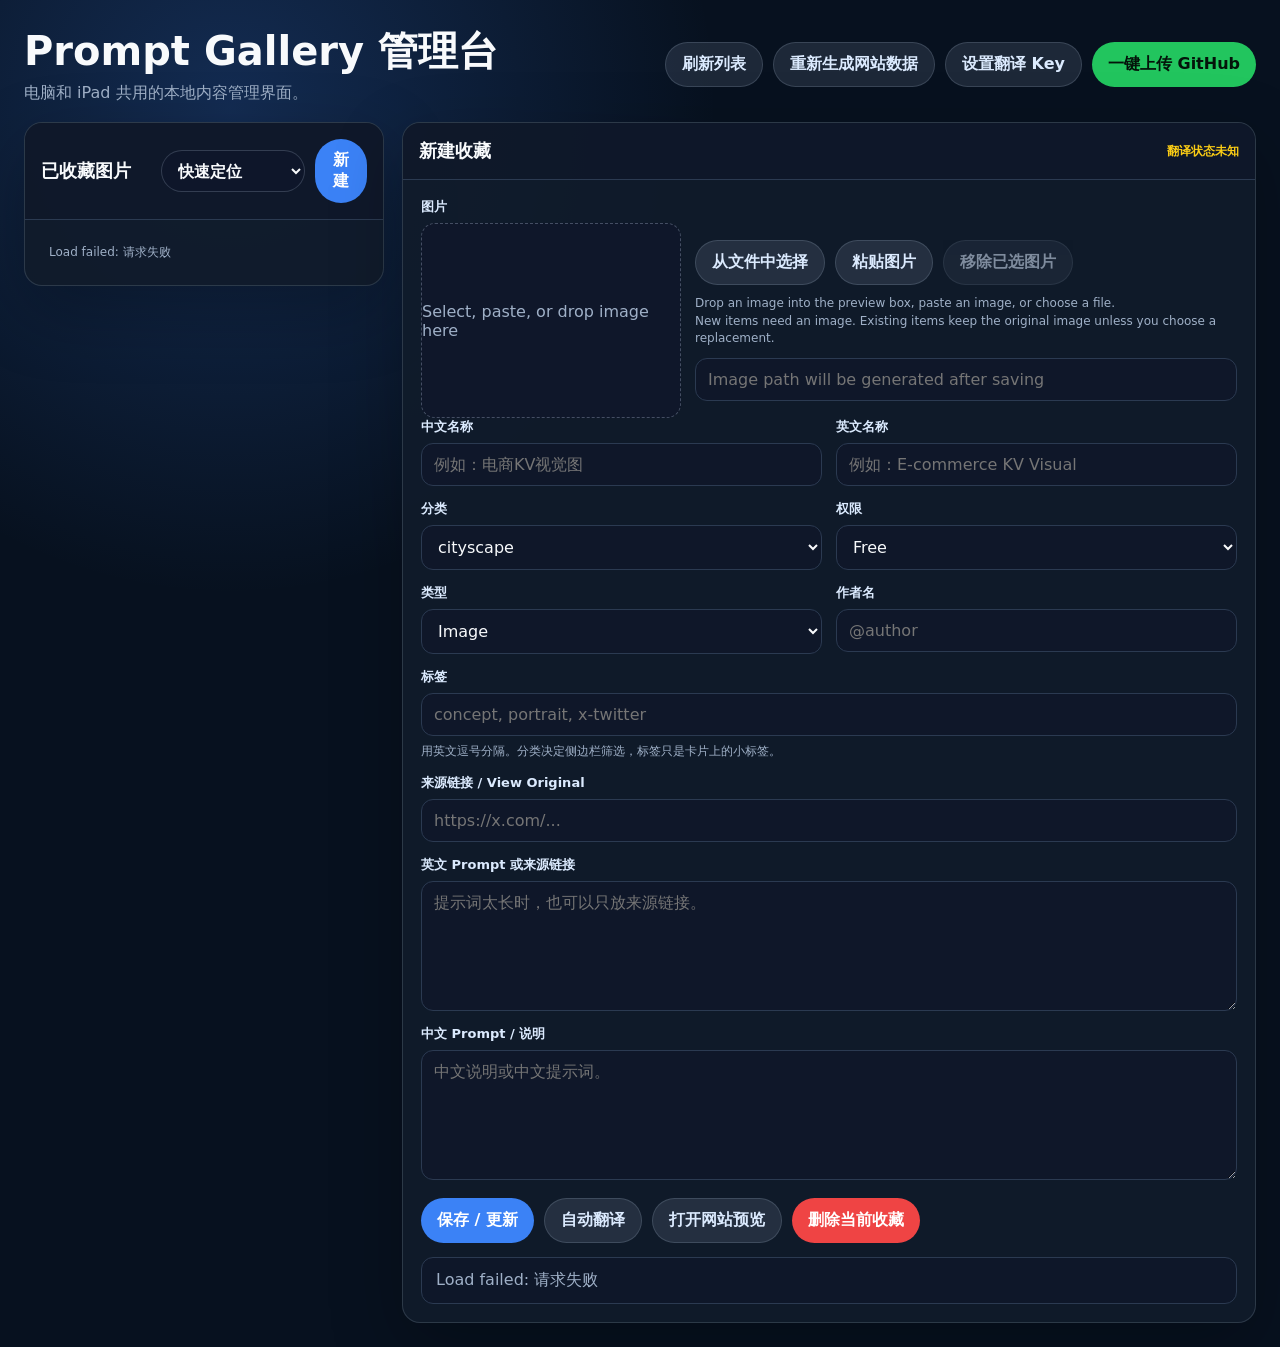
==== admin/index.html @ 97b7611a "Separate private prompts and fix bilingual tags" ====
<!doctype html>
<html lang="zh-CN">
<head>
  <meta charset="utf-8" />
  <meta name="viewport" content="width=device-width, initial-scale=1" />
  <title>Prompt Gallery 管理台</title>
  <style>
    :root {
      color-scheme: dark;
      --bg: #07111f;
      --panel: #111c2b;
      --panel-2: #172538;
      --line: #2b3a51;
      --text: #f8fafc;
      --muted: #9fb0c7;
      --blue: #3b82f6;
      --green: #22c55e;
      --red: #ef4444;
      --yellow: #facc15;
    }

    * { box-sizing: border-box; }
    body {
      margin: 0;
      min-height: 100vh;
      background: radial-gradient(circle at 18% 8%, rgba(59,130,246,.24), transparent 30%), var(--bg);
      color: var(--text);
      font-family: Inter, ui-sans-serif, system-ui, -apple-system, BlinkMacSystemFont, "Segoe UI", sans-serif;
    }

    button, input, select, textarea { font: inherit; }
    button { cursor: pointer; }

    .app-shell { max-width: 1420px; margin: 0 auto; padding: 24px; }
    .topbar {
      display: flex;
      justify-content: space-between;
      align-items: center;
      gap: 16px;
      margin-bottom: 18px;
    }
    .brand h1 { margin: 0 0 4px; font-size: clamp(26px, 4vw, 40px); }
    .brand p { margin: 0; color: var(--muted); }
    .actions { display: flex; flex-wrap: wrap; gap: 10px; justify-content: flex-end; }

    .layout {
      display: grid;
      grid-template-columns: minmax(280px, 360px) minmax(0, 1fr);
      gap: 18px;
      align-items: start;
    }

    .panel {
      background: rgba(17, 28, 43, .92);
      border: 1px solid rgba(148, 163, 184, .22);
      border-radius: 18px;
      box-shadow: 0 24px 70px rgba(0, 0, 0, .26);
      overflow: hidden;
    }

    .panel-header {
      display: flex;
      justify-content: space-between;
      align-items: center;
      gap: 12px;
      padding: 16px;
      border-bottom: 1px solid var(--line);
      background: rgba(15, 23, 42, .64);
    }
    .panel-header h2 { margin: 0; font-size: 18px; }

    .prompt-list { max-height: calc(100vh - 170px); overflow: auto; padding: 10px; }
    .prompt-item {
      width: 100%;
      display: grid;
      grid-template-columns: 74px minmax(0, 1fr);
      gap: 12px;
      padding: 10px;
      border: 1px solid transparent;
      border-radius: 14px;
      background: transparent;
      color: inherit;
      text-align: left;
    }
    .prompt-item:hover, .prompt-item.is-active { background: rgba(59, 130, 246, .12); border-color: rgba(96, 165, 250, .32); }
    .prompt-item img { width: 74px; height: 58px; object-fit: cover; border-radius: 10px; background: #0f172a; }
    .prompt-item strong { display: block; overflow: hidden; text-overflow: ellipsis; white-space: nowrap; }
    .prompt-item span { display: block; color: var(--muted); font-size: 13px; margin-top: 4px; }

    form { padding: 18px; }
    .form-grid { display: grid; grid-template-columns: repeat(2, minmax(0, 1fr)); gap: 14px; }
    .field { display: flex; flex-direction: column; gap: 7px; }
    .field.full { grid-column: 1 / -1; }
    label { color: #dbeafe; font-weight: 700; font-size: 13px; }
    input, select, textarea {
      width: 100%;
      border: 1px solid var(--line);
      border-radius: 12px;
      background: rgba(15, 23, 42, .82);
      color: var(--text);
      padding: 11px 12px;
      outline: none;
    }
    input:focus, select:focus, textarea:focus { border-color: #60a5fa; box-shadow: 0 0 0 3px rgba(96, 165, 250, .16); }
    textarea { min-height: 130px; resize: vertical; }
    .hint { color: var(--muted); font-size: 12px; line-height: 1.45; }

    .preview-row { display: grid; grid-template-columns: minmax(170px, 260px) minmax(0, 1fr); gap: 14px; align-items: center; }
    .preview {
      aspect-ratio: 4 / 3;
      border-radius: 14px;
      border: 1px dashed rgba(148, 163, 184, .4);
      background: #0f172a;
      overflow: hidden;
      display: flex;
      align-items: center;
      justify-content: center;
      color: var(--muted);
    }
    .preview img { width: 100%; height: 100%; object-fit: contain; }

    .btn {
      border: 0;
      border-radius: 999px;
      padding: 11px 16px;
      color: white;
      background: #334155;
      font-weight: 800;
      min-height: 42px;
    }
    .btn.primary { background: var(--blue); }
    .btn.green { background: var(--green); color: #04130a; }
    .btn.red { background: var(--red); }
    .btn.ghost { background: rgba(148, 163, 184, .16); color: #dbeafe; border: 1px solid rgba(148, 163, 184, .24); }
    .btn:disabled { opacity: .55; cursor: not-allowed; }

    .form-actions { display: flex; flex-wrap: wrap; gap: 10px; margin-top: 18px; }
    .status {
      margin-top: 14px;
      min-height: 42px;
      padding: 12px 14px;
      border-radius: 12px;
      background: rgba(15, 23, 42, .72);
      border: 1px solid var(--line);
      color: var(--muted);
      white-space: pre-wrap;
    }

    .badge { color: var(--yellow); font-size: 12px; font-weight: 800; }

    .panel-header-actions { display: flex; align-items: center; gap: 10px; min-width: 0; }
    .jump-select {
      max-width: 170px;
      min-height: 42px;
      border-radius: 999px;
      padding: 8px 34px 8px 12px;
      background: rgba(15, 23, 42, .86);
      color: var(--text);
      border: 1px solid rgba(148, 163, 184, .28);
      font-weight: 700;
    }
    .preview { transition: border-color .18s ease, box-shadow .18s ease, background .18s ease; }
    .preview.is-dragging {
      border-color: #60a5fa;
      background: rgba(37, 99, 235, .16);
      box-shadow: 0 0 0 4px rgba(96, 165, 250, .13);
    }
    .upload-actions { display: flex; flex-wrap: wrap; gap: 10px; align-items: center; }
    .file-name { color: var(--muted); font-size: 12px; line-height: 1.45; }
    .visually-hidden {
      position: absolute;
      width: 1px;
      height: 1px;
      padding: 0;
      margin: -1px;
      overflow: hidden;
      clip: rect(0, 0, 0, 0);
      white-space: nowrap;
      border: 0;
    }

    @media (max-width: 880px) {
      .app-shell { padding: 16px; }
      .topbar, .actions { align-items: stretch; flex-direction: column; }
      .layout { grid-template-columns: 1fr; }
      .prompt-list { max-height: 360px; }
      .panel-header-actions { width: 100%; justify-content: space-between; }
      .jump-select { flex: 1; max-width: none; }
      .form-grid, .preview-row { grid-template-columns: 1fr; }
    }
  </style>
</head>
<body>
  <main class="app-shell">
    <header class="topbar">
      <div class="brand">
        <h1>Prompt Gallery 管理台</h1>
        <p>电脑和 iPad 共用的本地内容管理界面。</p>
      </div>
      <div class="actions">
        <button class="btn ghost" id="refreshBtn" type="button">刷新列表</button>
        <button class="btn ghost" id="buildBtn" type="button">重新生成网站数据</button>
        <button class="btn ghost" id="settingsBtn" type="button">设置翻译 Key</button>
        <button class="btn green" id="publishBtn" type="button">一键上传 GitHub</button>
      </div>
    </header>

    <section class="layout">
      <aside class="panel">
        <div class="panel-header">
          <h2>&#24050;&#25910;&#34255;&#22270;&#29255;</h2>
          <div class="panel-header-actions">
            <select class="jump-select" id="promptJump" aria-label="Quick jump">
              <option value="">&#24555;&#36895;&#23450;&#20301;</option>
            </select>
            <button class="btn primary" id="newBtn" type="button">&#26032;&#24314;</button>
          </div>
        </div>
        <div class="prompt-list" id="promptList"><div class="hint" style="padding:14px">Loading saved records...</div></div>
      </aside>

      <section class="panel">
        <div class="panel-header">
          <h2 id="formTitle">新建收藏</h2>
          <span class="badge" id="modeBadge">本地保存</span>
        </div>
        <form id="promptForm">
          <input id="id" type="hidden" />
          <div class="field full">
            <label>图片</label>
            <div class="preview-row">
              <div class="preview" id="imagePreview" tabindex="0" contenteditable="true" role="button" aria-label="Paste, select, or drop image here">Select, paste, or drop image here</div>
              <div>
                <input class="visually-hidden" id="imageFile" accept="image/*" type="file" />
                <div class="upload-actions">
                  <button class="btn ghost" id="chooseImageBtn" type="button">&#20174;&#25991;&#20214;&#20013;&#36873;&#25321;</button>
                  <button class="btn ghost" id="pasteImageBtn" type="button">&#31896;&#36148;&#22270;&#29255;</button>
                  <button class="btn ghost" id="clearImageBtn" type="button" disabled>&#31227;&#38500;&#24050;&#36873;&#22270;&#29255;</button>
                  <span class="file-name" id="imageFileName">Drop an image into the preview box, paste an image, or choose a file.</span>
                </div>
                <div class="hint">New items need an image. Existing items keep the original image unless you choose a replacement.</div>
                <input id="image" placeholder="Image path will be generated after saving" readonly style="margin-top:10px" />
              </div>
            </div>
          </div>

          <div class="form-grid">
            <div class="field">
              <label for="titleZh">中文名称</label>
              <input id="titleZh" placeholder="例如：电商KV视觉图" />
            </div>
            <div class="field">
              <label for="title">英文名称</label>
              <input id="title" placeholder="例如：E-commerce KV Visual" />
            </div>
            <div class="field">
              <label for="category">分类</label>
              <select id="category">
                <option value="cityscape">cityscape</option>
                <option value="portrait">portrait</option>
                <option value="scene">scene</option>
                <option value="concept">concept</option>
                <option value="design">design</option>
                <option value="product">product</option>
                <option value="commercial">commercial</option>
                <option value="workflow">workflow</option>
                <option value="tutorial">tutorial</option>
              </select>
            </div>
            <div class="field">
              <label for="access">权限</label>
              <select id="access">
                <option value="Free">Free</option>
                <option value="Premium">Premium</option>
              </select>
            </div>
            <div class="field">
              <label for="type">类型</label>
              <select id="type">
                <option value="Image">Image</option>
                <option value="Video">Video</option>
              </select>
            </div>
            <div class="field">
              <label for="author">作者名</label>
              <input id="author" placeholder="@author" />
            </div>
            <div class="field full">
              <label for="tags">标签</label>
              <input id="tags" placeholder="concept, portrait, x-twitter" />
              <div class="hint">用英文逗号分隔。分类决定侧边栏筛选，标签只是卡片上的小标签。</div>
            </div>
            <div class="field full">
              <label for="originalUrl">来源链接 / View Original</label>
              <input id="originalUrl" placeholder="https://x.com/..." />
            </div>
            <div class="field full">
              <label for="prompt">英文 Prompt 或来源链接</label>
              <textarea id="prompt" placeholder="提示词太长时，也可以只放来源链接。"></textarea>
            </div>
            <div class="field full">
              <label for="promptZh">中文 Prompt / 说明</label>
              <textarea id="promptZh" placeholder="中文说明或中文提示词。"></textarea>
            </div>
          </div>

          <div class="form-actions">
            <button class="btn primary" id="saveBtn" type="submit">保存 / 更新</button>
            <button class="btn ghost" id="translateBtn" type="button">自动翻译</button>
            <button class="btn ghost" id="openSiteBtn" type="button">打开网站预览</button>
            <button class="btn red" id="deleteBtn" type="button">删除当前收藏</button>
          </div>
          <div class="status" id="status">准备就绪。</div>
        </form>
      </section>
    </section>
  </main>

  <script>
    const $ = id => document.getElementById(id);
    const fields = ['id','title','titleZh','author','category','type','access','tags','image','originalUrl','prompt','promptZh'];
    let prompts = [];
    let categories = [];
    let selectedId = '';
    let selectedImageFile = null;
    let previewObjectUrl = '';
    let translationSettings = { hasOpenAIKey: false, model: 'gpt-4.1-mini' };

    function setStatus(message) { $('status').textContent = message; }
    function setListMessage(message) { $('promptList').innerHTML = '<div class="hint" style="padding:14px">' + escapeHtml(message) + '</div>'; }
    function optionHTML(value) { return `<option value="${escapeHtml(value)}">${escapeHtml(value)}</option>`; }
    function escapeHtml(value) { return String(value || '').replace(/[&<>"']/g, ch => ({'&':'&amp;','<':'&lt;','>':'&gt;','"':'&quot;',"'":'&#039;'}[ch])); }

    async function api(path, options = {}) {
      if (location.protocol === 'file:') {
        throw new Error('Please open the admin from http://localhost:8787/admin, not by double-clicking admin/index.html.');
      }
      const res = await fetch(path, {
        ...options,
        headers: { 'Content-Type': 'application/json', ...(options.headers || {}) }
      });
      const data = await res.json().catch(() => ({}));
      if (!res.ok) throw new Error(data.error || data.detail || '请求失败');
      return data;
    }

    async function load() {
      const data = await api('/api/prompts');
      prompts = data.prompts || [];
      categories = data.categories || [];
      $('category').innerHTML = categories.map(optionHTML).join('');
      $('access').innerHTML = (data.access || ['Free','Premium']).map(optionHTML).join('');
      $('type').innerHTML = (data.types || ['Image','Video']).map(optionHTML).join('');
      renderList();
      if (!selectedId) newPrompt();
      setStatus(`已载入 ${prompts.length} 条收藏。`);
    }

    function renderList() {
      const jump = $('promptJump');
      if (jump) {
        jump.innerHTML = '<option value="">&#24555;&#36895;&#23450;&#20301;</option>' + prompts.map(item =>
          '<option value="' + escapeHtml(item.id) + '">' + escapeHtml(item.titleZh || item.title || 'Untitled') + '</option>'
        ).join('');
        jump.value = selectedId || '';
      }
      $('promptList').innerHTML = prompts.map(item =>
        '<button class="prompt-item ' + (item.id === selectedId ? 'is-active' : '') + '" data-id="' + escapeHtml(item.id) + '" type="button">' +
          '<img src="/' + escapeHtml(item.image || '') + '" alt="" />' +
          '<span><strong>' + escapeHtml(item.titleZh || item.title || 'Untitled') + '</strong><span>' + escapeHtml(item.category || '') + ' - ' + escapeHtml(item.access || '') + '</span></span>' +
        '</button>'
      ).join('') || '<div class="hint" style="padding:14px">No saved prompt records yet. This list shows records, not loose files in assets/images.</div>';
      document.querySelectorAll('.prompt-item').forEach(btn => btn.addEventListener('click', () => editPrompt(btn.dataset.id)));
      const active = document.querySelector('.prompt-item.is-active');
      if (active) active.scrollIntoView({ block: 'nearest' });
    }

    function setPreview(src) {
      $('imagePreview').innerHTML = src ? '<img src="' + src + '" alt="Preview" />' : 'Select, paste, or drop image here';
    }

    function setSelectedImageFile(file, sourceLabel = 'Image') {
      if (!file) return;
      if (!file.type || !file.type.startsWith('image/')) {
        setStatus('Please choose an image file.');
        return;
      }
      if (previewObjectUrl) URL.revokeObjectURL(previewObjectUrl);
      selectedImageFile = file;
      previewObjectUrl = URL.createObjectURL(file);
      setPreview(previewObjectUrl);
      $('imageFileName').textContent = sourceLabel + ': ' + (file.name || 'pasted image') + '. Save to attach it to this record.';
      $('clearImageBtn').disabled = false;
    }

    function clearSelectedImageFile() {
      if (previewObjectUrl) URL.revokeObjectURL(previewObjectUrl);
      previewObjectUrl = '';
      selectedImageFile = null;
      $('imageFile').value = '';
      const current = prompts.find(item => item.id === selectedId);
      setPreview(current && current.image ? '/' + current.image : '');
      $('imageFileName').textContent = selectedId ? 'Replacement removed. Saving will keep the original image.' : 'Selected image removed. Choose, paste, or drop another image.';
      $('clearImageBtn').disabled = true;
    }

    async function pasteImageFromClipboard() {
      if (!navigator.clipboard || !navigator.clipboard.read) {
        setStatus('This browser does not allow direct image paste here. Click the preview box, then use Ctrl+V or the system Paste command.');
        $('imagePreview').focus();
        return;
      }
      try {
        const clipboardItems = await navigator.clipboard.read();
        for (const item of clipboardItems) {
          const imageType = item.types.find(type => type.startsWith('image/'));
          if (imageType) {
            const blob = await item.getType(imageType);
            const ext = imageType.split('/')[1] || 'png';
            const file = new File([blob], 'pasted-image.' + ext, { type: imageType });
            setSelectedImageFile(file, 'Pasted image');
            return;
          }
        }
        setStatus('Clipboard does not contain an image. Copy an image first, then paste again.');
      } catch (error) {
        setStatus('Paste was blocked by the browser. Click the preview box, then press Ctrl+V or use the system Paste command.');
        $('imagePreview').focus();
      }
    }

    function fill(item = {}) {
      fields.forEach(name => { if ($(name)) $(name).value = Array.isArray(item[name]) ? item[name].join(', ') : (item[name] || ''); });
      $('category').value = item.category || categories[0] || 'concept';
      $('access').value = item.access || 'Free';
      $('type').value = item.type || 'Image';
      selectedId = item.id || '';
      setPreview(item.image ? '/' + item.image : '');
      $('imageFile').value = '';
      selectedImageFile = null;
      if (previewObjectUrl) URL.revokeObjectURL(previewObjectUrl);
      previewObjectUrl = '';
      $('imageFileName').textContent = selectedId ? 'No replacement selected. Saving will keep the original image.' : 'Drop an image into the preview box, paste an image, or choose a file.';
      $('clearImageBtn').disabled = true;
      $('formTitle').textContent = selectedId ? '编辑收藏' : '新建收藏';
      renderList();
    }

    function newPrompt() { fill({ category: 'concept', access: 'Free', type: 'Image', author: '@unknown' }); }
    function editPrompt(id) { const item = prompts.find(p => p.id === id); if (item) fill(item); }


    async function loadSettings() {
      try {
        translationSettings = await api('/api/settings');
        $('modeBadge').textContent = translationSettings.hasOpenAIKey ? `翻译可用 · ${translationSettings.model}` : '翻译未设置';
      } catch (error) {
        $('modeBadge').textContent = '翻译状态未知';
      }
    }

    function translationDirection(item) {
      const needsEn = !!((item.titleZh && !item.title) || (item.promptZh && !item.prompt));
      const needsZh = !!((item.title && !item.titleZh) || (item.prompt && !item.promptZh));
      if (needsEn) return 'zhToEn';
      if (needsZh) return 'enToZh';
      if (item.titleZh || item.promptZh) return 'zhToEn';
      return 'enToZh';
    }

    function applyTranslation(result) {
      const translated = result.item || {};
      if (translated.title && (!$('title').value.trim() || result.direction === 'zhToEn')) $('title').value = translated.title;
      if (translated.titleZh && (!$('titleZh').value.trim() || result.direction === 'enToZh')) $('titleZh').value = translated.titleZh;
      if (translated.prompt && (!$('prompt').value.trim() || result.direction === 'zhToEn')) $('prompt').value = translated.prompt;
      if (translated.promptZh && (!$('promptZh').value.trim() || result.direction === 'enToZh')) $('promptZh').value = translated.promptZh;
    }

    function fileToDataUrl(file) {
      return new Promise((resolve, reject) => {
        if (!file) return resolve(null);
        const reader = new FileReader();
        reader.onload = () => resolve(reader.result);
        reader.onerror = reject;
        reader.readAsDataURL(file);
      });
    }

    function formItem() {
      const item = {};
      fields.forEach(name => { if ($(name)) item[name] = $(name).value.trim(); });
      item.tags = $('tags').value.split(',').map(s => s.trim()).filter(Boolean);
      return item;
    }

    $('chooseImageBtn').addEventListener('click', () => $('imageFile').click());
    $('pasteImageBtn').addEventListener('click', pasteImageFromClipboard);
    $('clearImageBtn').addEventListener('click', clearSelectedImageFile);
    $('promptJump').addEventListener('change', event => {
      if (event.target.value) editPrompt(event.target.value);
    });
    $('imageFile').addEventListener('change', () => {
      setSelectedImageFile($('imageFile').files[0] || null, 'Chosen file');
    });
    $('imagePreview').addEventListener('dragover', event => {
      event.preventDefault();
      $('imagePreview').classList.add('is-dragging');
    });
    $('imagePreview').addEventListener('dragleave', () => $('imagePreview').classList.remove('is-dragging'));
    $('imagePreview').addEventListener('drop', event => {
      event.preventDefault();
      $('imagePreview').classList.remove('is-dragging');
      setSelectedImageFile(event.dataTransfer.files && event.dataTransfer.files[0], 'Dropped image');
    });
    document.addEventListener('paste', event => {
      const items = Array.from(event.clipboardData?.items || []);
      const imageItem = items.find(item => item.type && item.type.startsWith('image/'));
      if (imageItem) {
        event.preventDefault();
        setSelectedImageFile(imageItem.getAsFile(), 'Pasted image');
      }
    });

    $('promptForm').addEventListener('submit', async event => {
      event.preventDefault();
      try {
        $('saveBtn').disabled = true;
        setStatus('正在保存并生成网站数据...');
        const dataUrl = await fileToDataUrl(selectedImageFile);
        const result = await api('/api/prompts', {
          method: 'POST',
          body: JSON.stringify({
            item: formItem(),
            imageFile: dataUrl ? { name: selectedImageFile.name, dataUrl } : null
          })
        });
        selectedId = result.item.id;
        await load();
        editPrompt(selectedId);
        setStatus(`已保存：${result.item.titleZh || result.item.title}\n网站数据已重新生成。`);
      } catch (error) {
        setStatus(`保存失败：${error.message}`);
      } finally {
        $('saveBtn').disabled = false;
      }
    });

    $('newBtn').addEventListener('click', newPrompt);
    $('refreshBtn').addEventListener('click', load);
    $('buildBtn').addEventListener('click', async () => {
      try { const result = await api('/api/build', { method: 'POST', body: '{}' }); setStatus(`已重新生成网站数据：${result.built.count} 条。`); }
      catch (error) { setStatus(`生成失败：${error.message}`); }
    });
    $('publishBtn').addEventListener('click', async () => {
      if (!confirm('确定要提交并上传到 GitHub 吗？')) return;
      try {
        $('publishBtn').disabled = true;
        setStatus('正在提交并上传 GitHub...');
        const result = await api('/api/publish', { method: 'POST', body: '{}' });
        setStatus(`上传完成。\n${result.output || ''}`);
      } catch (error) {
        setStatus(`上传失败：${error.message}`);
      } finally {
        $('publishBtn').disabled = false;
      }
    });
    $('settingsBtn').addEventListener('click', async () => {
      const currentModel = translationSettings.model || 'gpt-4.1-mini';
      const key = prompt('请输入 OpenAI API Key。留空会清除本地保存的 Key。', '');
      if (key === null) return;
      const model = prompt('翻译模型', currentModel) || currentModel;
      try {
        translationSettings = await api('/api/settings', { method: 'POST', body: JSON.stringify({ openAIKey: key.trim(), model: model.trim() }) });
        $('modeBadge').textContent = translationSettings.hasOpenAIKey ? `翻译可用 · ${translationSettings.model}` : '翻译未设置';
        setStatus(translationSettings.hasOpenAIKey ? '翻译 Key 已保存到本地电脑，不会上传 GitHub。' : '已清除本地翻译 Key。');
      } catch (error) {
        setStatus(`保存翻译设置失败：${error.message}`);
      }
    });

    $('translateBtn').addEventListener('click', async () => {
      const item = formItem();
      if (!item.title && !item.titleZh && !item.prompt && !item.promptZh) {
        setStatus('请先填写中文或英文标题/Prompt，再点击自动翻译。');
        return;
      }
      try {
        $('translateBtn').disabled = true;
        const direction = translationDirection(item);
        setStatus(direction === 'zhToEn' ? '正在从中文翻译为英文...' : '正在从英文翻译为中文...');
        const result = await api('/api/translate', { method: 'POST', body: JSON.stringify({ item, direction }) });
        applyTranslation(result);
        setStatus(`自动翻译完成。模型：${result.model}。检查无误后点击“保存 / 更新”。`);
      } catch (error) {
        setStatus(`自动翻译失败：${error.message}`);
      } finally {
        $('translateBtn').disabled = false;
      }
    });
    $('deleteBtn').addEventListener('click', async () => {
      const id = $('id').value.trim();
      if (!id) { setStatus('当前是新建内容，还没有可删除的记录。'); return; }
      if (!confirm('确定要删除当前收藏吗？这会从网页中移除它。')) return;
      try {
        $('deleteBtn').disabled = true;
        setStatus('正在删除当前收藏并重新生成网站数据...');
        const result = await api('/api/prompts/delete', { method: 'POST', body: JSON.stringify({ id, deleteImage: true }) });
        selectedId = '';
        await load();
        setStatus(`已删除：${result.deletedId}。${result.imageRemoved ? '图片文件也已删除。' : '没有删除图片文件或图片已不存在。'}`);
      } catch (error) {
        setStatus(`删除失败：${error.message}`);
      } finally {
        $('deleteBtn').disabled = false;
      }
    });
    $('openSiteBtn').addEventListener('click', () => window.open('/index.html', '_blank'));

    loadSettings();
    load().catch(error => {
      setListMessage('Load failed: ' + error.message);
      setStatus('Load failed: ' + error.message);
    });
  </script>
</body>
</html>
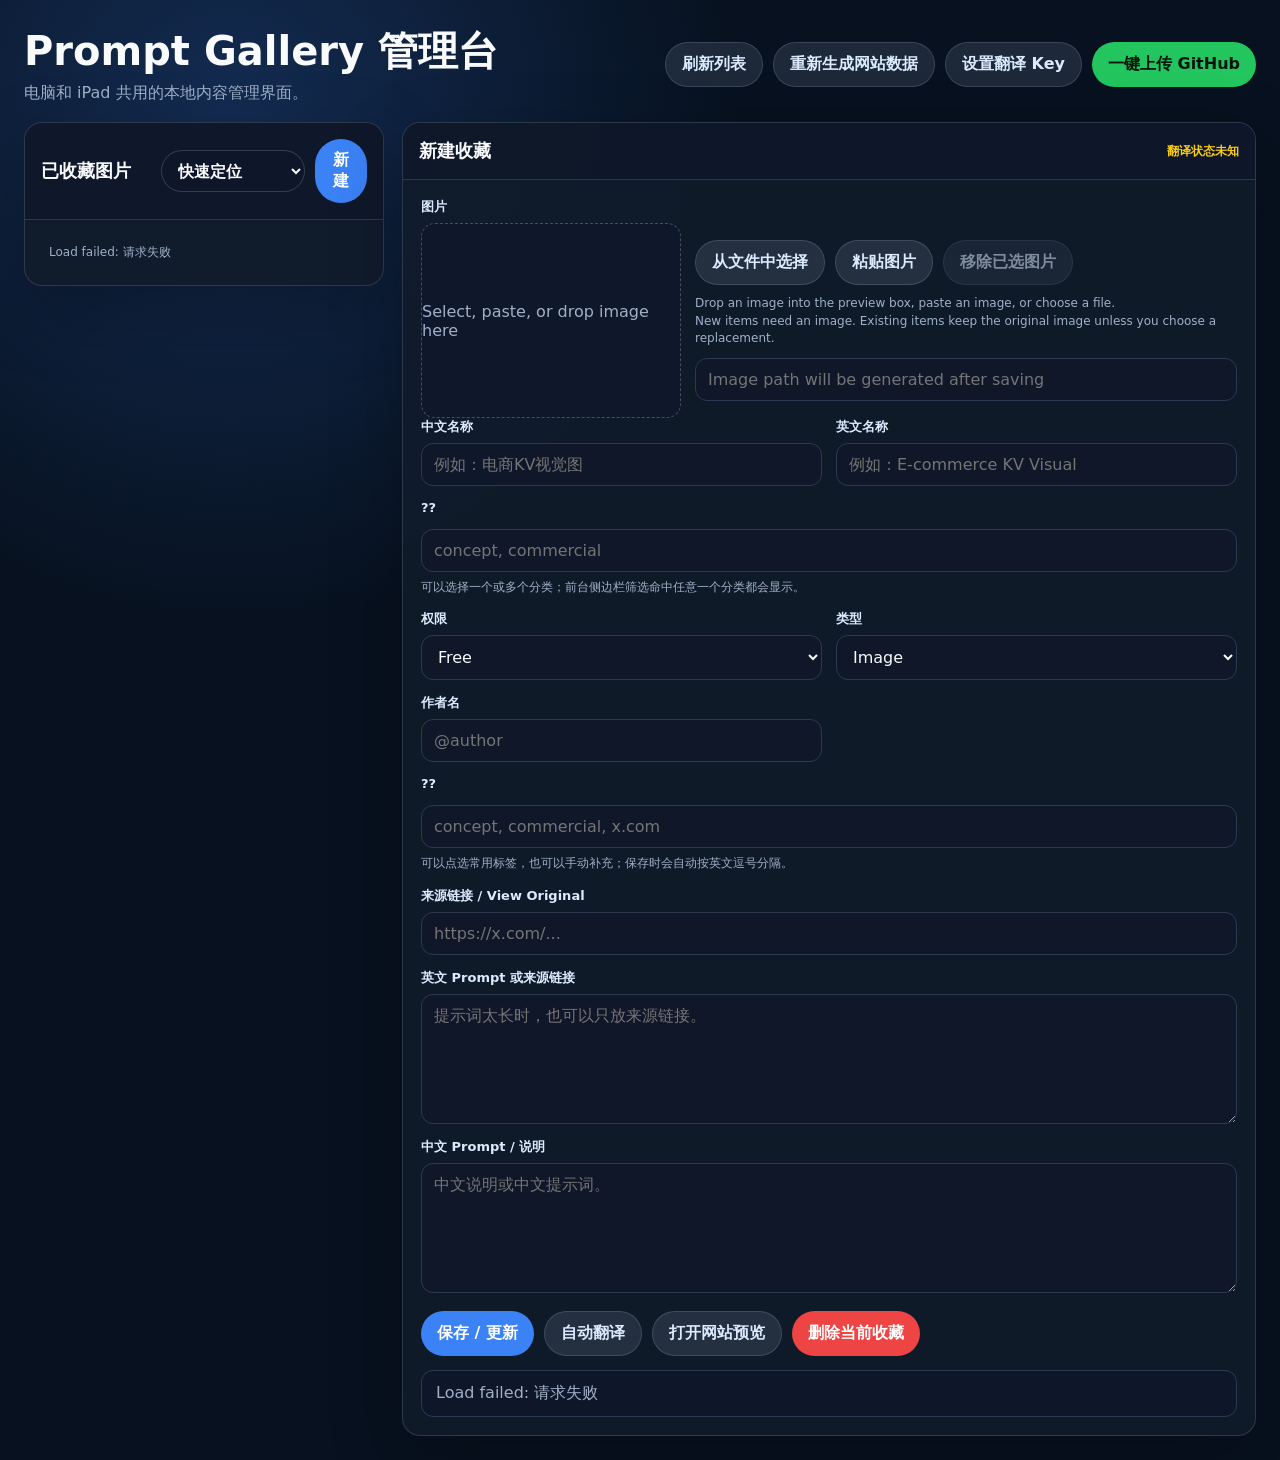
==== commit 5cf33a6a: "Add multi-select categories and tag translations" ====
--- a/admin/index.html
+++ b/admin/index.html
@@ -104,6 +104,29 @@
     input:focus, select:focus, textarea:focus { border-color: #60a5fa; box-shadow: 0 0 0 3px rgba(96, 165, 250, .16); }
     textarea { min-height: 130px; resize: vertical; }
     .hint { color: var(--muted); font-size: 12px; line-height: 1.45; }
+    .choice-grid { display: flex; flex-wrap: wrap; gap: 8px; }
+    .choice-pill { position: relative; display: inline-flex; align-items: center; }
+    .choice-pill input { position: absolute; opacity: 0; pointer-events: none; }
+    .choice-pill span {
+      display: inline-flex;
+      align-items: center;
+      min-height: 36px;
+      padding: 7px 12px;
+      border-radius: 999px;
+      border: 1px solid rgba(148, 163, 184, .28);
+      background: rgba(30, 41, 59, .78);
+      color: #dbeafe;
+      font-size: 13px;
+      font-weight: 750;
+      cursor: pointer;
+      user-select: none;
+    }
+    .choice-pill input:checked + span {
+      border-color: rgba(96, 165, 250, .9);
+      background: rgba(37, 99, 235, .34);
+      color: #fff;
+      box-shadow: 0 0 0 3px rgba(96, 165, 250, .13);
+    }
 
     .preview-row { display: grid; grid-template-columns: minmax(170px, 260px) minmax(0, 1fr); gap: 14px; align-items: center; }
     .preview {
@@ -253,19 +276,11 @@
               <label for="title">英文名称</label>
               <input id="title" placeholder="例如：E-commerce KV Visual" />
             </div>
-            <div class="field">
-              <label for="category">分类</label>
-              <select id="category">
-                <option value="cityscape">cityscape</option>
-                <option value="portrait">portrait</option>
-                <option value="scene">scene</option>
-                <option value="concept">concept</option>
-                <option value="design">design</option>
-                <option value="product">product</option>
-                <option value="commercial">commercial</option>
-                <option value="workflow">workflow</option>
-                <option value="tutorial">tutorial</option>
-              </select>
+            <div class="field full">
+              <label for="category">??</label>
+              <div class="choice-grid" id="categoryChoices"></div>
+              <input id="category" placeholder="concept, commercial" readonly />
+              <div class="hint">可以选择一个或多个分类；前台侧边栏筛选命中任意一个分类都会显示。</div>
             </div>
             <div class="field">
               <label for="access">权限</label>
@@ -286,9 +301,10 @@
               <input id="author" placeholder="@author" />
             </div>
             <div class="field full">
-              <label for="tags">标签</label>
-              <input id="tags" placeholder="concept, portrait, x-twitter" />
-              <div class="hint">用英文逗号分隔。分类决定侧边栏筛选，标签只是卡片上的小标签。</div>
+              <label for="tags">??</label>
+              <div class="choice-grid" id="tagChoices"></div>
+              <input id="tags" placeholder="concept, commercial, x.com" />
+              <div class="hint">可以点选常用标签，也可以手动补充；保存时会自动按英文逗号分隔。</div>
             </div>
             <div class="field full">
               <label for="originalUrl">来源链接 / View Original</label>
@@ -325,11 +341,48 @@
     let selectedImageFile = null;
     let previewObjectUrl = '';
     let translationSettings = { hasOpenAIKey: false, model: 'gpt-4.1-mini' };
+    let tagOptions = [];
 
     function setStatus(message) { $('status').textContent = message; }
     function setListMessage(message) { $('promptList').innerHTML = '<div class="hint" style="padding:14px">' + escapeHtml(message) + '</div>'; }
     function optionHTML(value) { return `<option value="${escapeHtml(value)}">${escapeHtml(value)}</option>`; }
     function escapeHtml(value) { return String(value || '').replace(/[&<>"']/g, ch => ({'&':'&amp;','<':'&lt;','>':'&gt;','"':'&quot;',"'":'&#039;'}[ch])); }
+    function listValues(value) {
+      if (Array.isArray(value)) return value.map(String).map(s => s.trim()).filter(Boolean);
+      return String(value || '').split(',').map(s => s.trim()).filter(Boolean);
+    }
+    function uniqueValues(values) {
+      const seen = new Set();
+      return values.map(String).map(s => s.trim()).filter(Boolean).filter(value => {
+        const key = value.toLowerCase();
+        if (seen.has(key)) return false;
+        seen.add(key);
+        return true;
+      });
+    }
+    function formatList(value) { return listValues(value).join(', '); }
+    function setCommaValue(inputId, values) { $(inputId).value = uniqueValues(values).join(', '); }
+    function renderChoiceGroup(containerId, inputId, values) {
+      const container = $(containerId);
+      if (!container) return;
+      container.innerHTML = values.map(value =>
+        '<label class="choice-pill"><input type="checkbox" value="' + escapeHtml(value) + '"><span>' + escapeHtml(value) + '</span></label>'
+      ).join('');
+      container.querySelectorAll('input[type="checkbox"]').forEach(box => {
+        box.addEventListener('change', () => {
+          const checked = Array.from(container.querySelectorAll('input:checked')).map(item => item.value);
+          const current = listValues($(inputId).value).filter(value => !values.some(option => option.toLowerCase() === value.toLowerCase()));
+          setCommaValue(inputId, [...checked, ...current]);
+        });
+      });
+      syncChoiceGroupFromInput(containerId, inputId);
+    }
+    function syncChoiceGroupFromInput(containerId, inputId) {
+      const container = $(containerId);
+      if (!container) return;
+      const selected = new Set(listValues($(inputId).value).map(value => value.toLowerCase()));
+      container.querySelectorAll('input[type="checkbox"]').forEach(box => { box.checked = selected.has(box.value.toLowerCase()); });
+    }
 
     async function api(path, options = {}) {
       if (location.protocol === 'file:') {
@@ -348,7 +401,9 @@
       const data = await api('/api/prompts');
       prompts = data.prompts || [];
       categories = data.categories || [];
-      $('category').innerHTML = categories.map(optionHTML).join('');
+      tagOptions = uniqueValues([...categories, 'x.com', 'x-twitter', 'brand-visual', 'cover', 'business-card']);
+      renderChoiceGroup('categoryChoices', 'category', categories);
+      renderChoiceGroup('tagChoices', 'tags', tagOptions);
       $('access').innerHTML = (data.access || ['Free','Premium']).map(optionHTML).join('');
       $('type').innerHTML = (data.types || ['Image','Video']).map(optionHTML).join('');
       renderList();
@@ -367,7 +422,7 @@
       $('promptList').innerHTML = prompts.map(item =>
         '<button class="prompt-item ' + (item.id === selectedId ? 'is-active' : '') + '" data-id="' + escapeHtml(item.id) + '" type="button">' +
           '<img src="/' + escapeHtml(item.image || '') + '" alt="" />' +
-          '<span><strong>' + escapeHtml(item.titleZh || item.title || 'Untitled') + '</strong><span>' + escapeHtml(item.category || '') + ' - ' + escapeHtml(item.access || '') + '</span></span>' +
+          '<span><strong>' + escapeHtml(item.titleZh || item.title || 'Untitled') + '</strong><span>' + escapeHtml(formatList(item.category)) + ' - ' + escapeHtml(item.access || '') + '</span></span>' +
         '</button>'
       ).join('') || '<div class="hint" style="padding:14px">No saved prompt records yet. This list shows records, not loose files in assets/images.</div>';
       document.querySelectorAll('.prompt-item').forEach(btn => btn.addEventListener('click', () => editPrompt(btn.dataset.id)));
@@ -431,7 +486,10 @@
 
     function fill(item = {}) {
       fields.forEach(name => { if ($(name)) $(name).value = Array.isArray(item[name]) ? item[name].join(', ') : (item[name] || ''); });
-      $('category').value = item.category || categories[0] || 'concept';
+      setCommaValue('category', listValues(item.category || categories[0] || 'concept'));
+      setCommaValue('tags', listValues(item.tags));
+      syncChoiceGroupFromInput('categoryChoices', 'category');
+      syncChoiceGroupFromInput('tagChoices', 'tags');
       $('access').value = item.access || 'Free';
       $('type').value = item.type || 'Image';
       selectedId = item.id || '';
@@ -446,7 +504,7 @@
       renderList();
     }
 
-    function newPrompt() { fill({ category: 'concept', access: 'Free', type: 'Image', author: '@unknown' }); }
+    function newPrompt() { fill({ category: ['concept'], access: 'Free', type: 'Image', author: '@unknown' }); }
     function editPrompt(id) { const item = prompts.find(p => p.id === id); if (item) fill(item); }
 
 
@@ -489,10 +547,13 @@
     function formItem() {
       const item = {};
       fields.forEach(name => { if ($(name)) item[name] = $(name).value.trim(); });
-      item.tags = $('tags').value.split(',').map(s => s.trim()).filter(Boolean);
+      item.category = listValues($('category').value);
+      item.tags = listValues($('tags').value);
       return item;
     }
 
+    $('category').addEventListener('input', () => syncChoiceGroupFromInput('categoryChoices', 'category'));
+    $('tags').addEventListener('input', () => syncChoiceGroupFromInput('tagChoices', 'tags'));
     $('chooseImageBtn').addEventListener('click', () => $('imageFile').click());
     $('pasteImageBtn').addEventListener('click', pasteImageFromClipboard);
     $('clearImageBtn').addEventListener('click', clearSelectedImageFile);
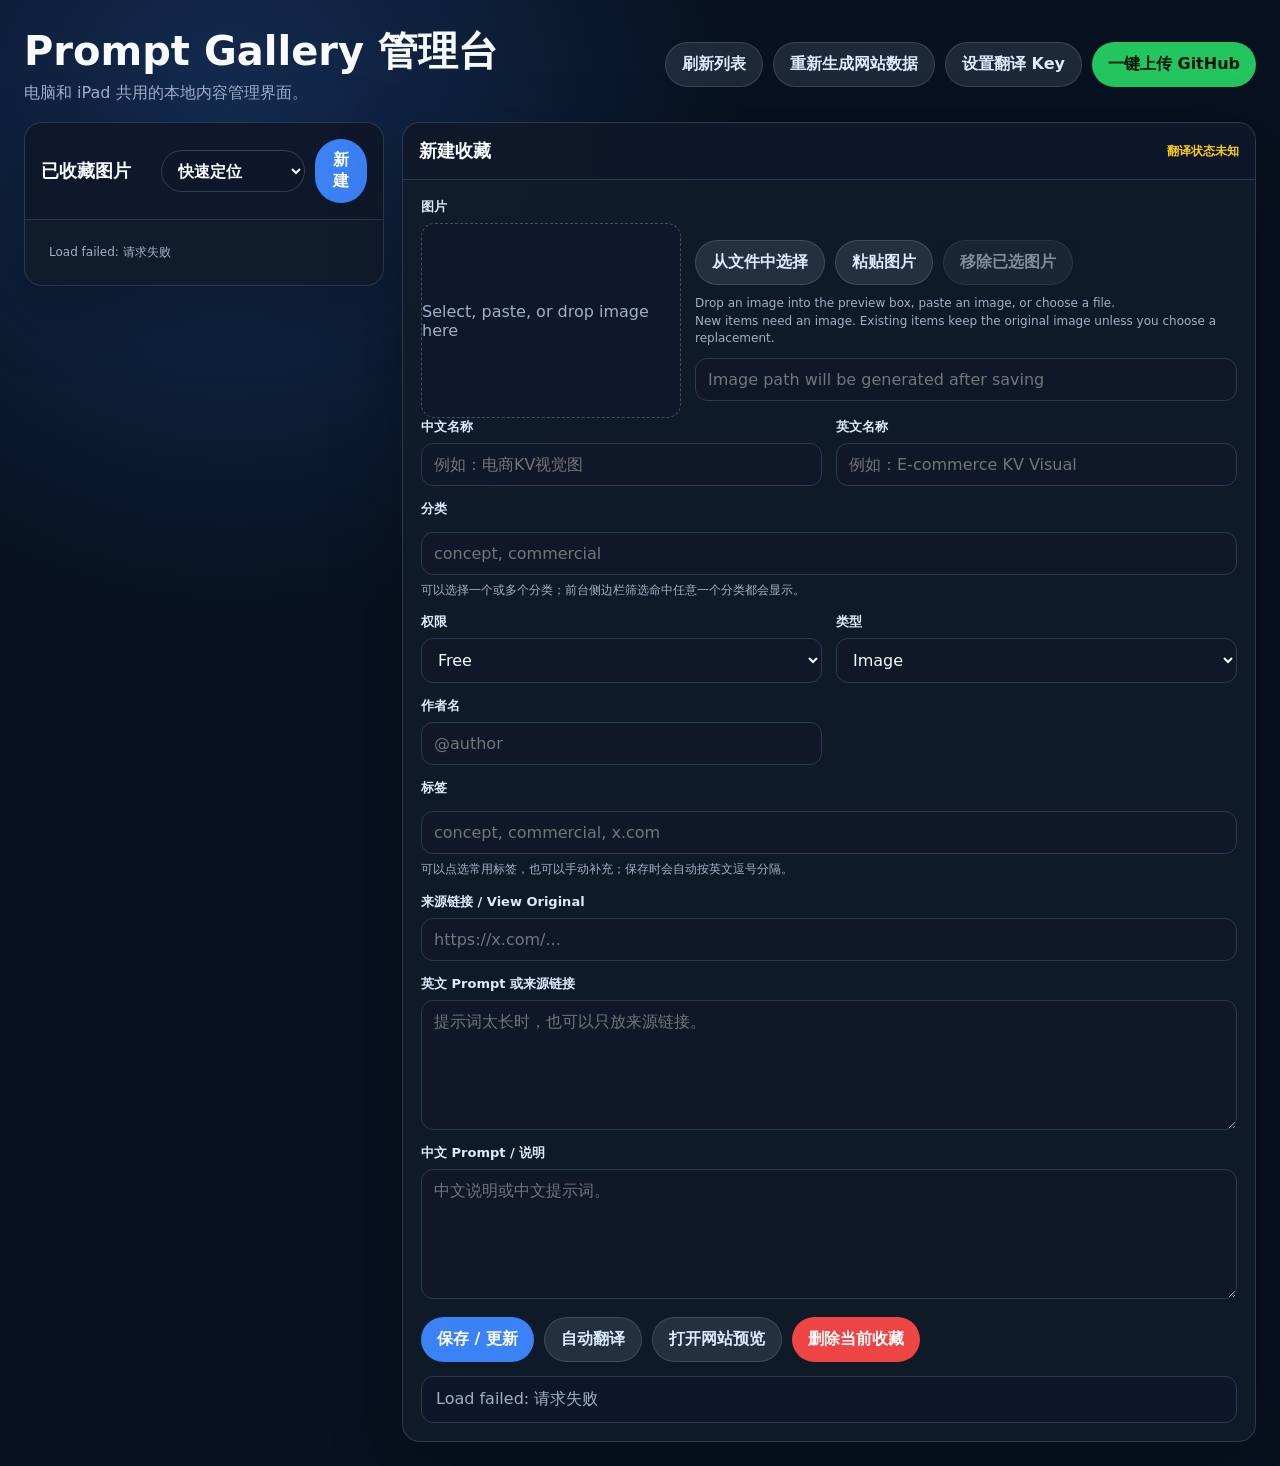
==== commit 95e7ef71: "Polish admin tag controls and source label" ====
--- a/admin/index.html
+++ b/admin/index.html
@@ -277,9 +277,9 @@
               <input id="title" placeholder="例如：E-commerce KV Visual" />
             </div>
             <div class="field full">
-              <label for="category">??</label>
+              <label for="category">分类</label>
               <div class="choice-grid" id="categoryChoices"></div>
-              <input id="category" placeholder="concept, commercial" readonly />
+              <input id="category" placeholder="concept, commercial" />
               <div class="hint">可以选择一个或多个分类；前台侧边栏筛选命中任意一个分类都会显示。</div>
             </div>
             <div class="field">
@@ -301,7 +301,7 @@
               <input id="author" placeholder="@author" />
             </div>
             <div class="field full">
-              <label for="tags">??</label>
+              <label for="tags">标签</label>
               <div class="choice-grid" id="tagChoices"></div>
               <input id="tags" placeholder="concept, commercial, x.com" />
               <div class="hint">可以点选常用标签，也可以手动补充；保存时会自动按英文逗号分隔。</div>
@@ -401,7 +401,7 @@
       const data = await api('/api/prompts');
       prompts = data.prompts || [];
       categories = data.categories || [];
-      tagOptions = uniqueValues([...categories, 'x.com', 'x-twitter', 'brand-visual', 'cover', 'business-card']);
+      tagOptions = uniqueValues([...categories, 'x.com', 'x-twitter', 'Gemini', 'ChatGPT', 'brand-visual', 'cover', 'business-card']);
       renderChoiceGroup('categoryChoices', 'category', categories);
       renderChoiceGroup('tagChoices', 'tags', tagOptions);
       $('access').innerHTML = (data.access || ['Free','Premium']).map(optionHTML).join('');
@@ -486,7 +486,7 @@
 
     function fill(item = {}) {
       fields.forEach(name => { if ($(name)) $(name).value = Array.isArray(item[name]) ? item[name].join(', ') : (item[name] || ''); });
-      setCommaValue('category', listValues(item.category || categories[0] || 'concept'));
+      setCommaValue('category', listValues(item.category || ''));
       setCommaValue('tags', listValues(item.tags));
       syncChoiceGroupFromInput('categoryChoices', 'category');
       syncChoiceGroupFromInput('tagChoices', 'tags');
@@ -504,7 +504,7 @@
       renderList();
     }
 
-    function newPrompt() { fill({ category: ['concept'], access: 'Free', type: 'Image', author: '@unknown' }); }
+    function newPrompt() { fill({ category: [], access: 'Free', type: 'Image', author: '@unknown' }); }
     function editPrompt(id) { const item = prompts.find(p => p.id === id); if (item) fill(item); }
 
 
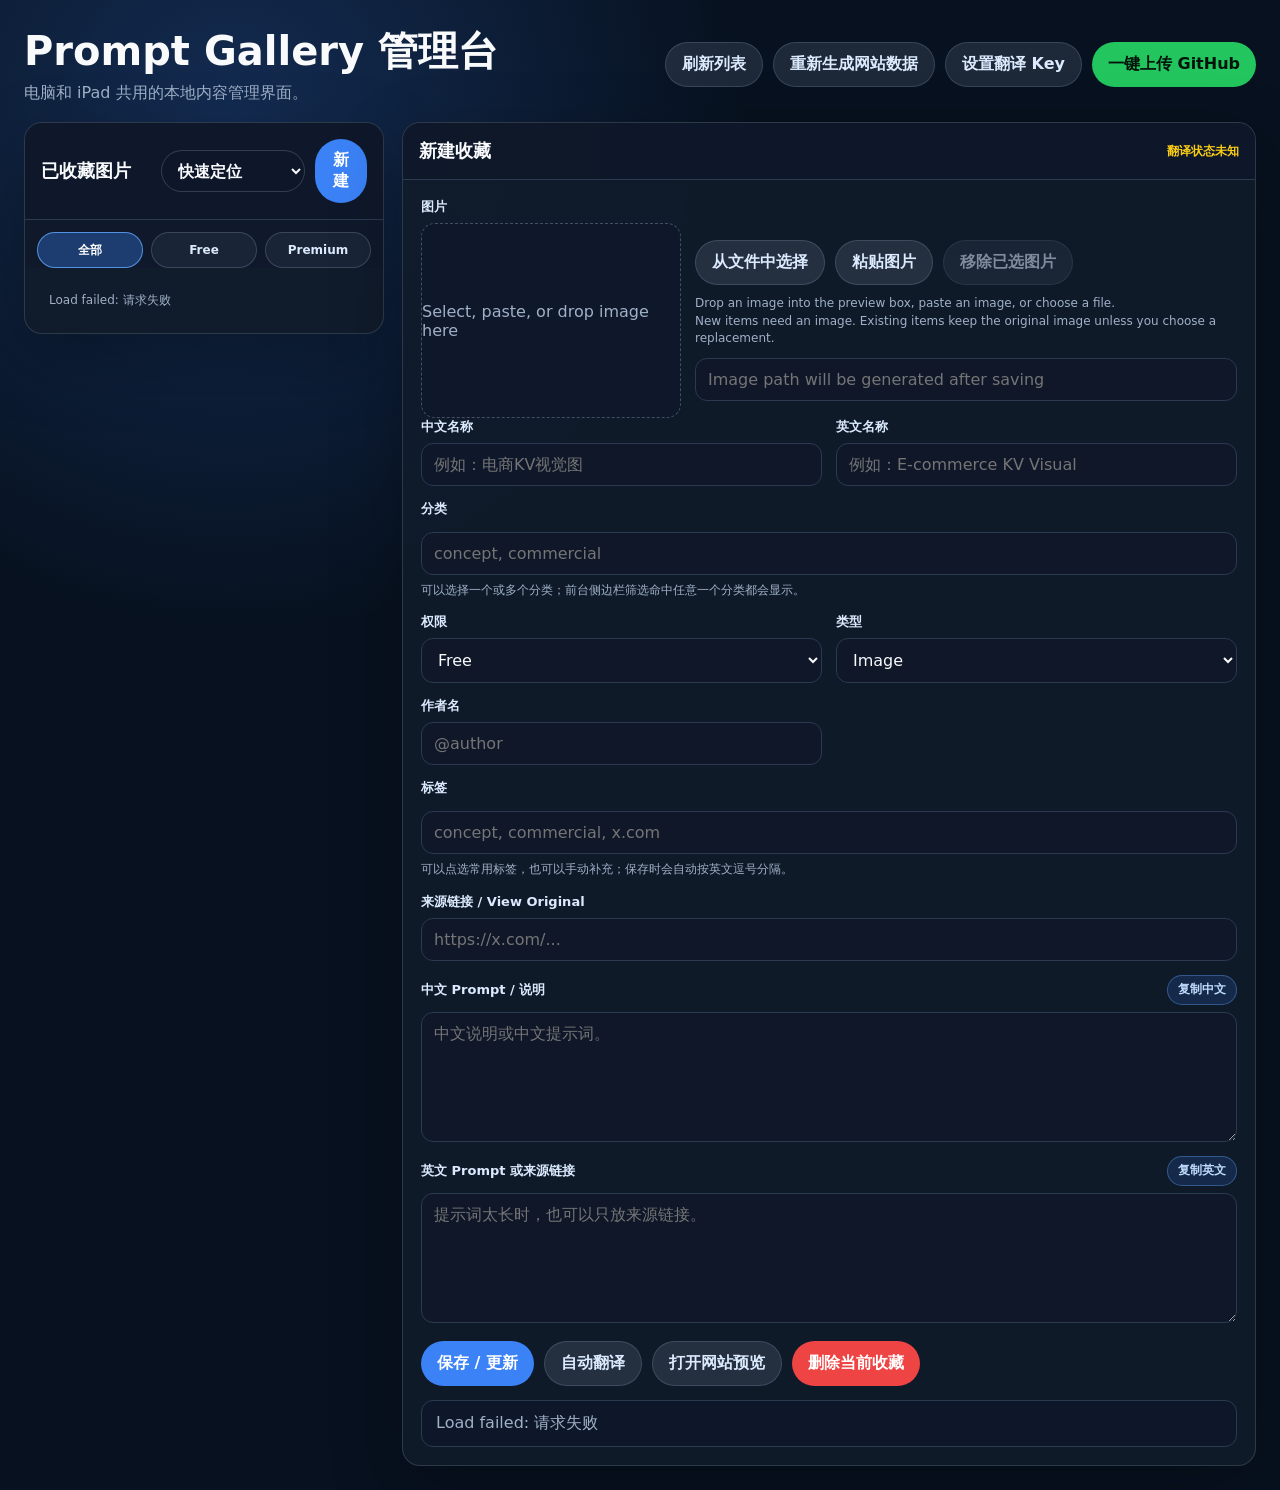
==== commit 241933c3: "Improve admin private prompt workflow" ====
--- a/admin/index.html
+++ b/admin/index.html
@@ -92,6 +92,36 @@
     .field { display: flex; flex-direction: column; gap: 7px; }
     .field.full { grid-column: 1 / -1; }
     label { color: #dbeafe; font-weight: 700; font-size: 13px; }
+    .field-heading { display: flex; align-items: center; justify-content: space-between; gap: 10px; }
+    .mini-copy-btn {
+      border: 1px solid rgba(96, 165, 250, .38);
+      border-radius: 999px;
+      background: rgba(59, 130, 246, .16);
+      color: #bfdbfe;
+      padding: 5px 10px;
+      font-size: 12px;
+      font-weight: 800;
+      min-height: 30px;
+    }
+    .mini-copy-btn:hover { background: rgba(59, 130, 246, .28); color: #fff; }
+    .access-tabs {
+      display: flex;
+      gap: 8px;
+      padding: 12px 12px 0;
+      background: rgba(15, 23, 42, .42);
+    }
+    .access-tab {
+      flex: 1;
+      border: 1px solid rgba(148, 163, 184, .28);
+      border-radius: 999px;
+      background: rgba(30, 41, 59, .72);
+      color: #dbeafe;
+      padding: 8px 10px;
+      font-size: 12px;
+      font-weight: 850;
+      min-height: 36px;
+    }
+    .access-tab.is-active { background: rgba(59, 130, 246, .34); border-color: rgba(96, 165, 250, .82); color: #fff; }
     input, select, textarea {
       width: 100%;
       border: 1px solid var(--line);
@@ -238,6 +268,11 @@
             </select>
             <button class="btn primary" id="newBtn" type="button">&#26032;&#24314;</button>
           </div>
+        </div>
+        <div class="access-tabs" aria-label="Access filter">
+          <button class="access-tab is-active" data-list-access="all" type="button">全部</button>
+          <button class="access-tab" data-list-access="Free" type="button">Free</button>
+          <button class="access-tab" data-list-access="Premium" type="button">Premium</button>
         </div>
         <div class="prompt-list" id="promptList"><div class="hint" style="padding:14px">Loading saved records...</div></div>
       </aside>
@@ -311,12 +346,18 @@
               <input id="originalUrl" placeholder="https://x.com/..." />
             </div>
             <div class="field full">
-              <label for="prompt">英文 Prompt 或来源链接</label>
+              <div class="field-heading">
+                <label for="promptZh">中文 Prompt / 说明</label>
+                <button class="mini-copy-btn" data-copy-field="promptZh" type="button">复制中文</button>
+              </div>
+              <textarea id="promptZh" placeholder="中文说明或中文提示词。"></textarea>
+            </div>
+            <div class="field full">
+              <div class="field-heading">
+                <label for="prompt">英文 Prompt 或来源链接</label>
+                <button class="mini-copy-btn" data-copy-field="prompt" type="button">复制英文</button>
+              </div>
               <textarea id="prompt" placeholder="提示词太长时，也可以只放来源链接。"></textarea>
-            </div>
-            <div class="field full">
-              <label for="promptZh">中文 Prompt / 说明</label>
-              <textarea id="promptZh" placeholder="中文说明或中文提示词。"></textarea>
             </div>
           </div>
 
@@ -342,6 +383,7 @@
     let previewObjectUrl = '';
     let translationSettings = { hasOpenAIKey: false, model: 'gpt-4.1-mini' };
     let tagOptions = [];
+    let listAccessFilter = 'all';
 
     function setStatus(message) { $('status').textContent = message; }
     function setListMessage(message) { $('promptList').innerHTML = '<div class="hint" style="padding:14px">' + escapeHtml(message) + '</div>'; }
@@ -401,7 +443,7 @@
       const data = await api('/api/prompts');
       prompts = data.prompts || [];
       categories = data.categories || [];
-      tagOptions = uniqueValues([...categories, 'x.com', 'x-twitter', 'Gemini', 'ChatGPT', 'brand-visual', 'cover', 'business-card']);
+      tagOptions = uniqueValues([...categories, 'x.com', 'x-twitter', 'Gemini', 'ChatGPT', 'Gems', 'GPTs', 'brand-visual', 'cover', 'business-card']);
       renderChoiceGroup('categoryChoices', 'category', categories);
       renderChoiceGroup('tagChoices', 'tags', tagOptions);
       $('access').innerHTML = (data.access || ['Free','Premium']).map(optionHTML).join('');
@@ -412,19 +454,21 @@
     }
 
     function renderList() {
+      const visiblePrompts = listAccessFilter === 'all'
+        ? prompts
+        : prompts.filter(item => String(item.access || 'Free').toLowerCase() === listAccessFilter.toLowerCase());
       const jump = $('promptJump');
       if (jump) {
-        jump.innerHTML = '<option value="">&#24555;&#36895;&#23450;&#20301;</option>' + prompts.map(item =>
+        jump.innerHTML = '<option value="">&#24555;&#36895;&#23450;&#20301;</option>' + visiblePrompts.map(item =>
           '<option value="' + escapeHtml(item.id) + '">' + escapeHtml(item.titleZh || item.title || 'Untitled') + '</option>'
         ).join('');
-        jump.value = selectedId || '';
-      }
-      $('promptList').innerHTML = prompts.map(item =>
+        jump.value = visiblePrompts.some(item => item.id === selectedId) ? selectedId : '';
+      }
+      $('promptList').innerHTML = visiblePrompts.map(item =>
         '<button class="prompt-item ' + (item.id === selectedId ? 'is-active' : '') + '" data-id="' + escapeHtml(item.id) + '" type="button">' +
           '<img src="/' + escapeHtml(item.image || '') + '" alt="" />' +
           '<span><strong>' + escapeHtml(item.titleZh || item.title || 'Untitled') + '</strong><span>' + escapeHtml(formatList(item.category)) + ' - ' + escapeHtml(item.access || '') + '</span></span>' +
-        '</button>'
-      ).join('') || '<div class="hint" style="padding:14px">No saved prompt records yet. This list shows records, not loose files in assets/images.</div>';
+        '</button>'      ).join('') || '<div class="hint" style="padding:14px">当前分类下还没有收藏。</div>';
       document.querySelectorAll('.prompt-item').forEach(btn => btn.addEventListener('click', () => editPrompt(btn.dataset.id)));
       const active = document.querySelector('.prompt-item.is-active');
       if (active) active.scrollIntoView({ block: 'nearest' });
@@ -551,6 +595,35 @@
       item.tags = listValues($('tags').value);
       return item;
     }
+
+    async function copyFieldValue(fieldId, label) {
+      const value = ($(fieldId)?.value || '').trim();
+      if (!value) {
+        setStatus(label + '为空，没有可复制的内容。');
+        return;
+      }
+      try {
+        await navigator.clipboard.writeText(value);
+      } catch (error) {
+        const field = $(fieldId);
+        field.focus();
+        field.select();
+        document.execCommand('copy');
+      }
+      setStatus(label + '已复制。');
+    }
+
+    document.querySelectorAll('[data-copy-field]').forEach(btn => {
+      btn.addEventListener('click', () => copyFieldValue(btn.dataset.copyField, btn.dataset.copyField === 'promptZh' ? '中文 Prompt' : '英文 Prompt'));
+    });
+
+    document.querySelectorAll('[data-list-access]').forEach(btn => {
+      btn.addEventListener('click', () => {
+        listAccessFilter = btn.dataset.listAccess || 'all';
+        document.querySelectorAll('[data-list-access]').forEach(item => item.classList.toggle('is-active', item === btn));
+        renderList();
+      });
+    });
 
     $('category').addEventListener('input', () => syncChoiceGroupFromInput('categoryChoices', 'category'));
     $('tags').addEventListener('input', () => syncChoiceGroupFromInput('tagChoices', 'tags'));
@@ -613,6 +686,12 @@
       catch (error) { setStatus(`生成失败：${error.message}`); }
     });
     $('publishBtn').addEventListener('click', async () => {
+      const currentItem = formItem();
+      if (String(currentItem.access || '').toLowerCase() === 'premium') {
+        alert('当前条目是 Premium，本地私密内容不会上传 GitHub。请先切换到 Free 或选择其它 Free 条目后再上传。');
+        setStatus('已阻止上传：当前表单是 Premium 私密条目。');
+        return;
+      }
       if (!confirm('确定要提交并上传到 GitHub 吗？')) return;
       try {
         $('publishBtn').disabled = true;
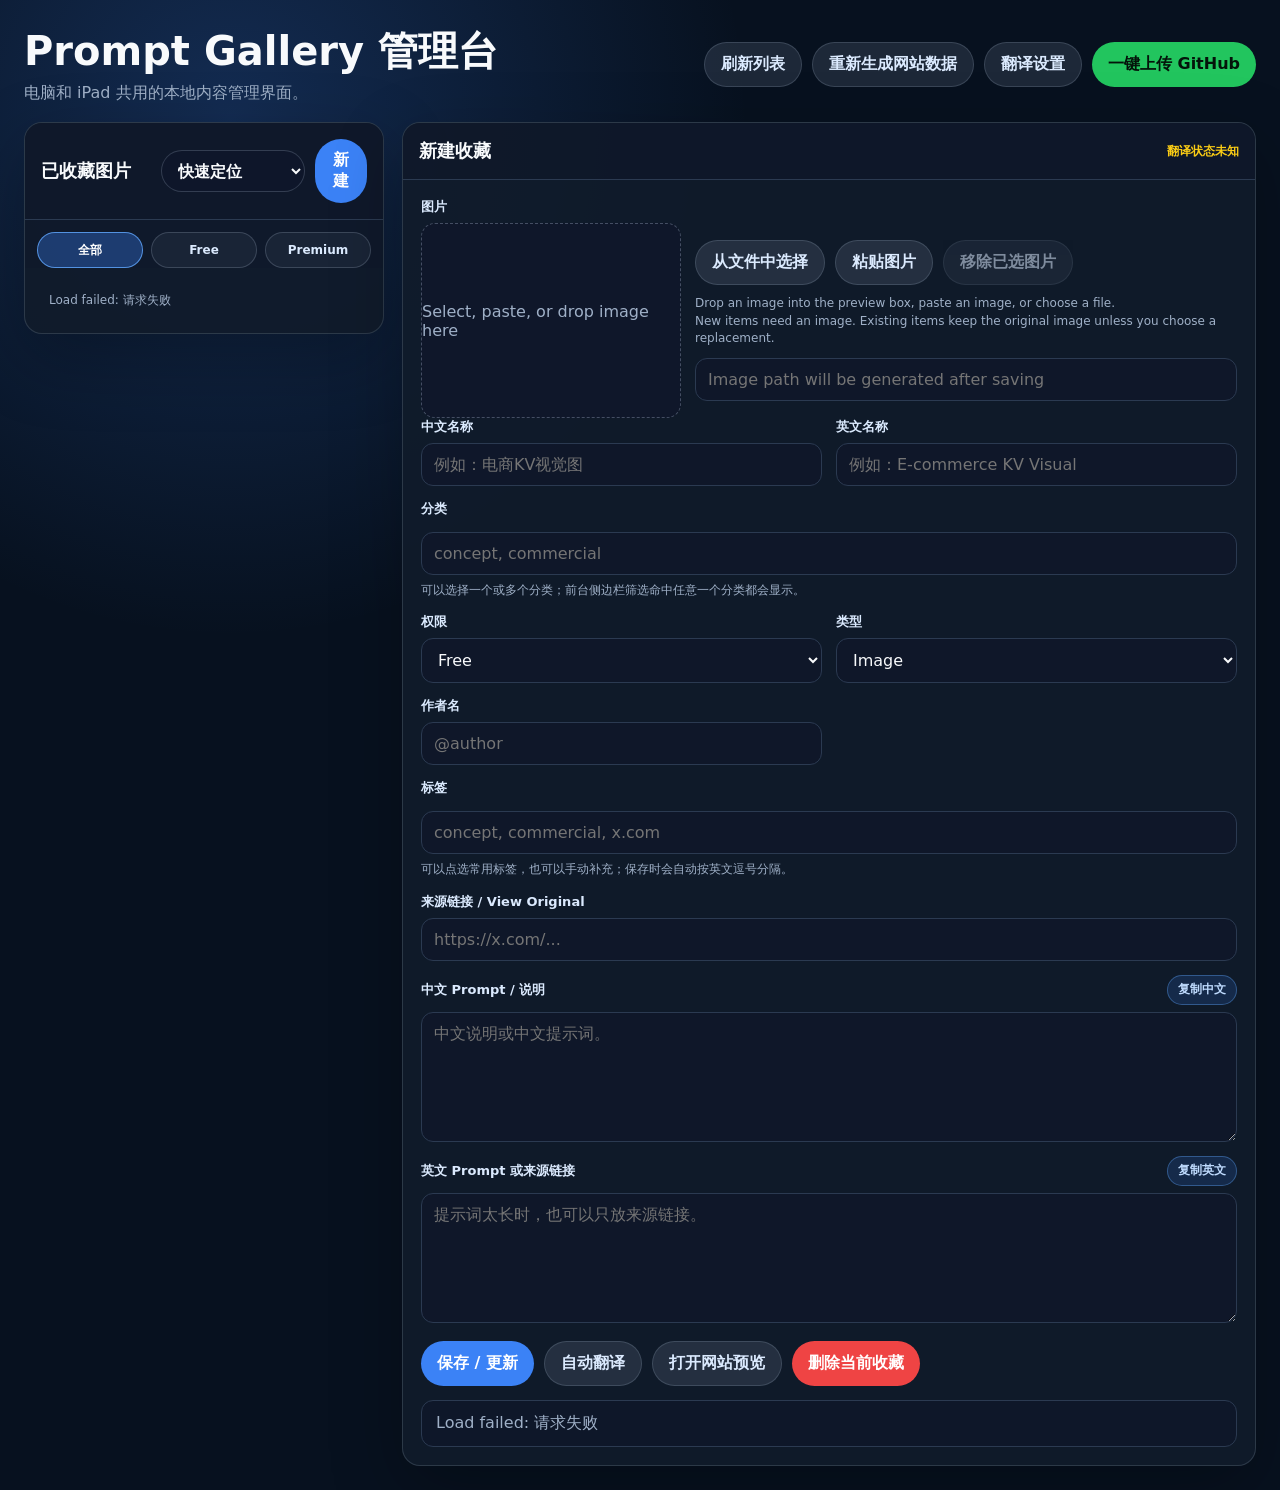
==== commit a8f71c1c: "Add local Ollama translation settings" ====
--- a/admin/index.html
+++ b/admin/index.html
@@ -253,7 +253,7 @@
       <div class="actions">
         <button class="btn ghost" id="refreshBtn" type="button">刷新列表</button>
         <button class="btn ghost" id="buildBtn" type="button">重新生成网站数据</button>
-        <button class="btn ghost" id="settingsBtn" type="button">设置翻译 Key</button>
+        <button class="btn ghost" id="settingsBtn" type="button">翻译设置</button>
         <button class="btn green" id="publishBtn" type="button">一键上传 GitHub</button>
       </div>
     </header>
@@ -381,7 +381,7 @@
     let selectedId = '';
     let selectedImageFile = null;
     let previewObjectUrl = '';
-    let translationSettings = { hasOpenAIKey: false, model: 'gpt-4.1-mini' };
+    let translationSettings = { provider: 'ollama', hasOpenAIKey: false, model: 'gpt-4.1-mini', ollamaModel: 'qwen2:7b', ollamaUrl: 'http://127.0.0.1:11434' };
     let tagOptions = [];
     let listAccessFilter = 'all';
 
@@ -443,7 +443,7 @@
       const data = await api('/api/prompts');
       prompts = data.prompts || [];
       categories = data.categories || [];
-      tagOptions = uniqueValues([...categories, 'x.com', 'x-twitter', 'Gemini', 'ChatGPT', 'Gems', 'GPTs', 'brand-visual', 'cover', 'business-card']);
+      tagOptions = uniqueValues([...categories, 'x.com', 'Gemini', 'ChatGPT', 'Gems', 'GPTs', 'PPT', 'Word-card', 'Recipe', 'Anatomical Atlas', 'brand-visual', 'cover', 'business-card']);
       renderChoiceGroup('categoryChoices', 'category', categories);
       renderChoiceGroup('tagChoices', 'tags', tagOptions);
       $('access').innerHTML = (data.access || ['Free','Premium']).map(optionHTML).join('');
@@ -552,12 +552,31 @@
     function editPrompt(id) { const item = prompts.find(p => p.id === id); if (item) fill(item); }
 
 
+    function normalizeProvider(value) {
+      const provider = String(value || '').trim().toLowerCase();
+      return ['ollama', 'openai', 'off'].includes(provider) ? provider : 'ollama';
+    }
+
+    function renderTranslationBadge() {
+      const provider = normalizeProvider(translationSettings.provider);
+      if (provider === 'off') {
+        $('modeBadge').textContent = '\u7ffb\u8bd1\u5173\u95ed';
+        return;
+      }
+      if (provider === 'openai') {
+        const label = translationSettings.hasOpenAIKey ? 'OpenAI \u00b7 ' + (translationSettings.model || 'gpt-4.1-mini') : 'OpenAI Key \u672a\u8bbe\u7f6e';
+        $('modeBadge').textContent = label;
+        return;
+      }
+      $('modeBadge').textContent = 'Ollama \u00b7 ' + (translationSettings.ollamaModel || 'qwen2:7b');
+    }
+
     async function loadSettings() {
       try {
-        translationSettings = await api('/api/settings');
-        $('modeBadge').textContent = translationSettings.hasOpenAIKey ? `翻译可用 · ${translationSettings.model}` : '翻译未设置';
+        translationSettings = { ...translationSettings, ...(await api('/api/settings')) };
+        renderTranslationBadge();
       } catch (error) {
-        $('modeBadge').textContent = '翻译状态未知';
+        $('modeBadge').textContent = '\u7ffb\u8bd1\u72b6\u6001\u672a\u77e5';
       }
     }
 
@@ -705,38 +724,74 @@
       }
     });
     $('settingsBtn').addEventListener('click', async () => {
-      const currentModel = translationSettings.model || 'gpt-4.1-mini';
-      const key = prompt('请输入 OpenAI API Key。留空会清除本地保存的 Key。', '');
-      if (key === null) return;
-      const model = prompt('翻译模型', currentModel) || currentModel;
+      const currentProvider = normalizeProvider(translationSettings.provider);
+      const providerInput = prompt('\u7ffb\u8bd1\u6765\u6e90\uff1aollama / openai / off', currentProvider);
+      if (providerInput === null) return;
+      const provider = normalizeProvider(providerInput);
+      const payload = { provider };
+
+      if (provider === 'ollama') {
+        const currentModel = translationSettings.ollamaModel || 'qwen2:7b';
+        const currentUrl = translationSettings.ollamaUrl || 'http://127.0.0.1:11434';
+        const ollamaModel = prompt('Ollama model', currentModel);
+        if (ollamaModel === null) return;
+        const ollamaUrl = prompt('Ollama URL', currentUrl);
+        if (ollamaUrl === null) return;
+        payload.ollamaModel = ollamaModel.trim() || currentModel;
+        payload.ollamaUrl = ollamaUrl.trim() || currentUrl;
+      }
+
+      if (provider === 'openai') {
+        const currentModel = translationSettings.model || 'gpt-4.1-mini';
+        const key = prompt('\u8bf7\u8f93\u5165 OpenAI API Key\u3002\u7559\u7a7a\u4f1a\u6e05\u9664\u672c\u5730\u4fdd\u5b58\u7684 Key\u3002', '');
+        if (key === null) return;
+        const model = prompt('\u7ffb\u8bd1\u6a21\u578b', currentModel) || currentModel;
+        payload.openAIKey = key.trim();
+        payload.openAIModel = model.trim() || currentModel;
+      }
+
       try {
-        translationSettings = await api('/api/settings', { method: 'POST', body: JSON.stringify({ openAIKey: key.trim(), model: model.trim() }) });
-        $('modeBadge').textContent = translationSettings.hasOpenAIKey ? `翻译可用 · ${translationSettings.model}` : '翻译未设置';
-        setStatus(translationSettings.hasOpenAIKey ? '翻译 Key 已保存到本地电脑，不会上传 GitHub。' : '已清除本地翻译 Key。');
+        translationSettings = { ...translationSettings, ...(await api('/api/settings', { method: 'POST', body: JSON.stringify(payload) })) };
+        renderTranslationBadge();
+        if (provider === 'ollama') setStatus('\u5df2\u5207\u6362\u5230\u672c\u5730 Ollama \u7ffb\u8bd1\u3002\u8bf7\u786e\u8ba4 Ollama \u5df2\u542f\u52a8\uff0c\u5e76\u5df2\u4e0b\u8f7d\u8be5\u6a21\u578b\u3002');
+        else if (provider === 'openai') setStatus(translationSettings.hasOpenAIKey ? '\u7ffb\u8bd1 Key \u5df2\u4fdd\u5b58\u5230\u672c\u5730\u7535\u8111\uff0c\u4e0d\u4f1a\u4e0a\u4f20 GitHub\u3002' : '\u5df2\u5207\u6362\u5230 OpenAI\uff0c\u4f46\u672a\u8bbe\u7f6e Key\u3002');
+        else setStatus('\u5df2\u5173\u95ed\u81ea\u52a8\u7ffb\u8bd1\u3002');
       } catch (error) {
-        setStatus(`保存翻译设置失败：${error.message}`);
+        setStatus('\u4fdd\u5b58\u7ffb\u8bd1\u8bbe\u7f6e\u5931\u8d25\uff1a' + error.message);
       }
     });
 
     $('translateBtn').addEventListener('click', async () => {
       const item = formItem();
+      if (String(item.access || '').toLowerCase() === 'premium') {
+        alert('Premium \u662f\u672c\u5730\u79c1\u5bc6\u6536\u85cf\uff0c\u4e0d\u505a\u81ea\u52a8\u7ffb\u8bd1\uff0c\u4e5f\u4e0d\u4e0a\u4f20 GitHub\u3002');
+        setStatus('\u5df2\u963b\u6b62\u7ffb\u8bd1\uff1a\u5f53\u524d\u6761\u76ee\u662f Premium \u672c\u5730\u79c1\u5bc6\u5185\u5bb9\u3002');
+        return;
+      }
       if (!item.title && !item.titleZh && !item.prompt && !item.promptZh) {
-        setStatus('请先填写中文或英文标题/Prompt，再点击自动翻译。');
+        setStatus('\u8bf7\u5148\u586b\u5199\u4e2d\u6587\u6216\u82f1\u6587\u6807\u9898/Prompt\uff0c\u518d\u70b9\u51fb\u81ea\u52a8\u7ffb\u8bd1\u3002');
+        return;
+      }
+      const provider = normalizeProvider(translationSettings.provider);
+      if (provider === 'off') {
+        setStatus('\u81ea\u52a8\u7ffb\u8bd1\u5df2\u5173\u95ed\u3002\u53ef\u5728\u201c\u7ffb\u8bd1\u8bbe\u7f6e\u201d\u4e2d\u91cd\u65b0\u6253\u5f00\u3002');
         return;
       }
       try {
         $('translateBtn').disabled = true;
         const direction = translationDirection(item);
-        setStatus(direction === 'zhToEn' ? '正在从中文翻译为英文...' : '正在从英文翻译为中文...');
+        const modelLabel = provider === 'ollama' ? ('Ollama ' + (translationSettings.ollamaModel || 'qwen2:7b')) : ('OpenAI ' + (translationSettings.model || 'gpt-4.1-mini'));
+        setStatus((direction === 'zhToEn' ? '\u6b63\u5728\u4ece\u4e2d\u6587\u7ffb\u8bd1\u4e3a\u82f1\u6587...' : '\u6b63\u5728\u4ece\u82f1\u6587\u7ffb\u8bd1\u4e3a\u4e2d\u6587...') + ' ' + modelLabel);
         const result = await api('/api/translate', { method: 'POST', body: JSON.stringify({ item, direction }) });
         applyTranslation(result);
-        setStatus(`自动翻译完成。模型：${result.model}。检查无误后点击“保存 / 更新”。`);
+        setStatus('\u81ea\u52a8\u7ffb\u8bd1\u5b8c\u6210\u3002\u6a21\u578b\uff1a' + result.model + '\u3002\u68c0\u67e5\u65e0\u8bef\u540e\u70b9\u51fb\u201c\u4fdd\u5b58 / \u66f4\u65b0\u201d\u3002');
       } catch (error) {
-        setStatus(`自动翻译失败：${error.message}`);
+        setStatus('\u81ea\u52a8\u7ffb\u8bd1\u5931\u8d25\uff1a' + error.message);
       } finally {
         $('translateBtn').disabled = false;
       }
     });
+
     $('deleteBtn').addEventListener('click', async () => {
       const id = $('id').value.trim();
       if (!id) { setStatus('当前是新建内容，还没有可删除的记录。'); return; }
@@ -763,4 +818,4 @@
     });
   </script>
 </body>
-</html>+</html>
